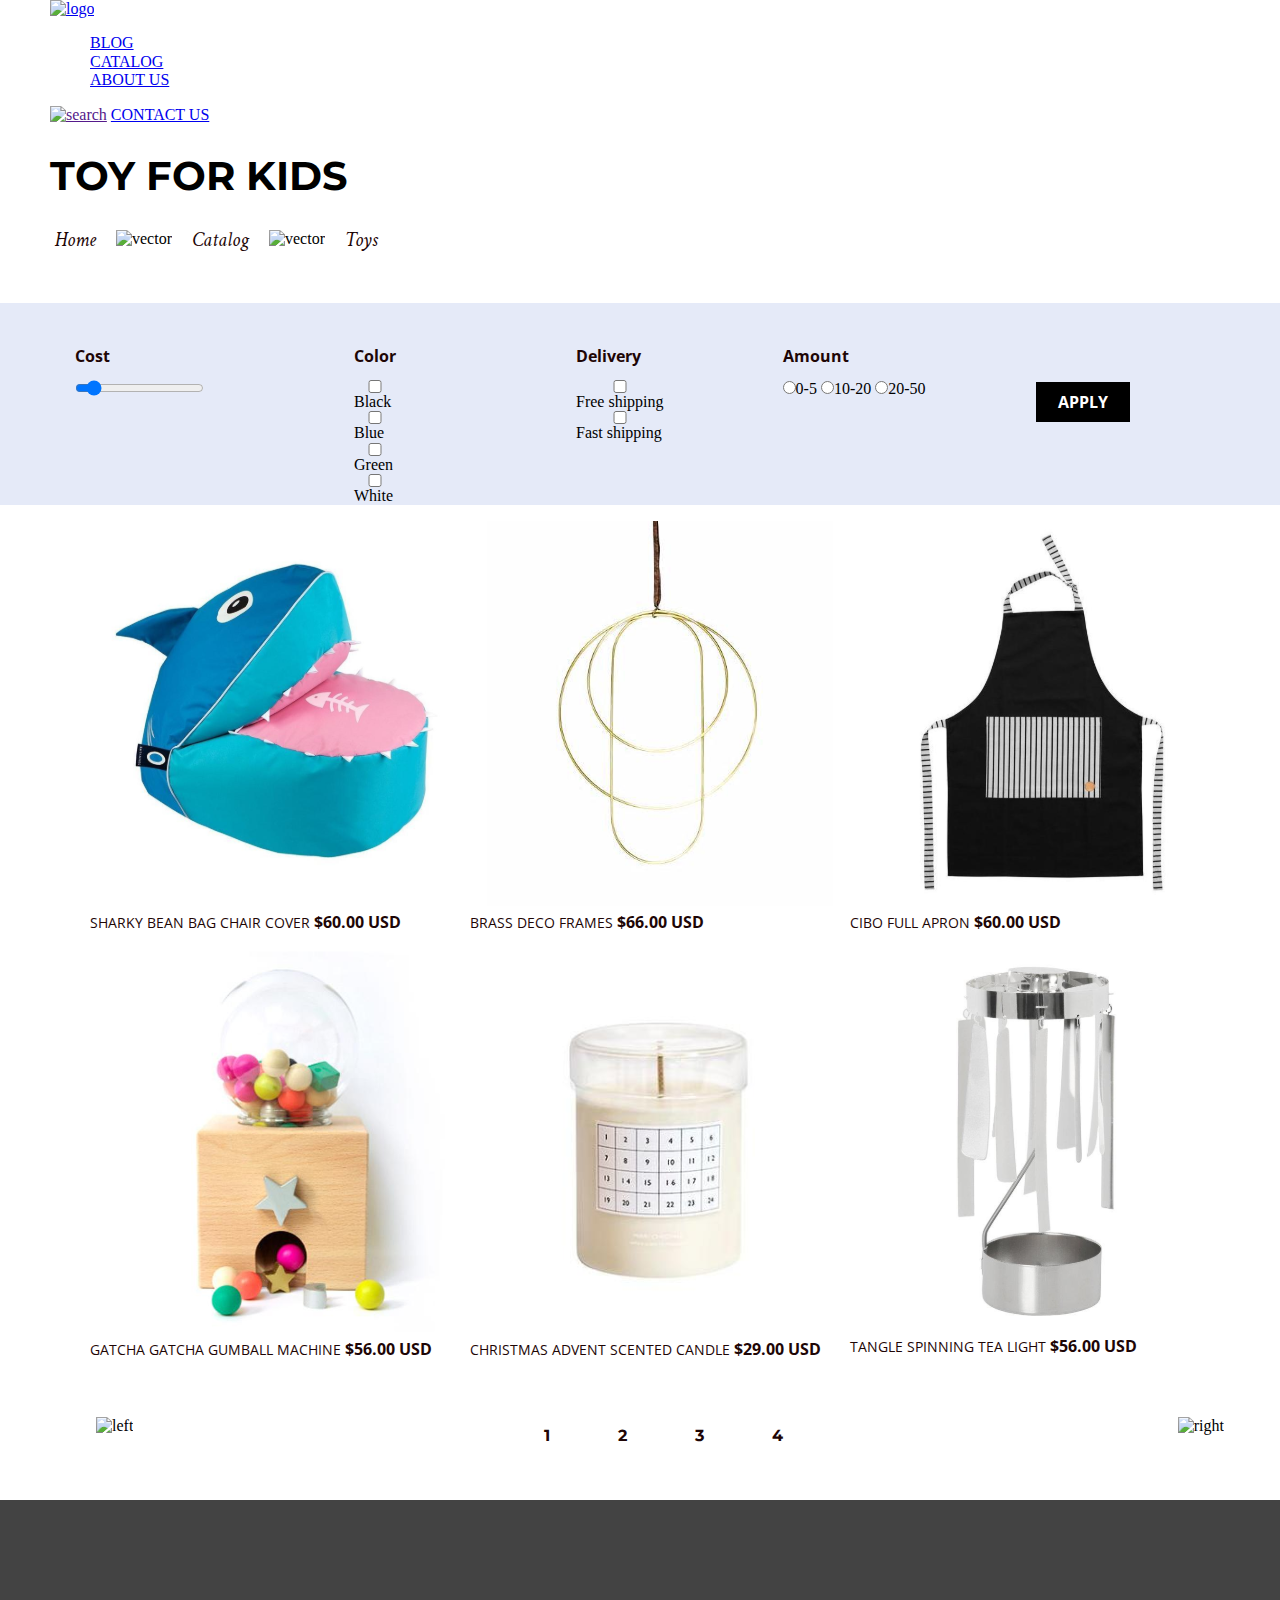
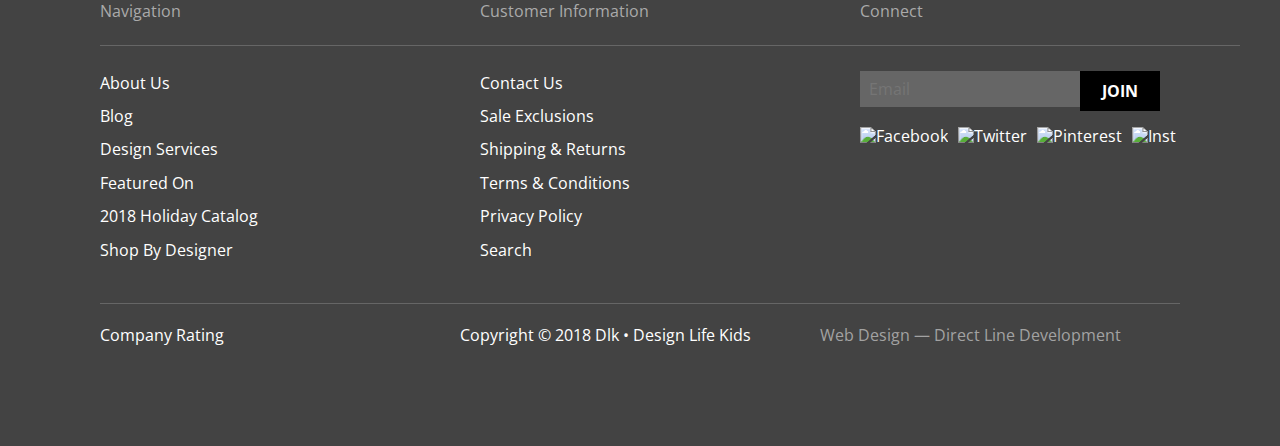
==== toys.html @ eee5812c "." ====
<!DOCTYPE html>
<html lang="en">
<head>
    <meta charset="UTF-8">
    <meta http-equiv="X-UA-Compatible" content="IE=edge">
    <meta name="viewport" content="width=device-width, initial-scale=1.0">
    <link rel="stylesheet" href="./style.css/header.css" />
    <link rel="stylesheet" href="./style.css/normalize.css" />
    <link rel="stylesheet" href="./style.css/footer.css" />
    <link rel="stylesheet" href="./style.css/common.css">
    <link rel="stylesheet" href="style.css/toys.css">
    <link rel="preconnect" href="https://fonts.googleapis.com">
    <link rel="preconnect" href="https://fonts.gstatic.com" crossorigin>
    <link href="https://fonts.googleapis.com/css2?family=Crimson+Text:wght@400;700&family=Montserrat:wght@200;700&family=Open+Sans:wght@400;700&display=swap" rel="stylesheet">
    <title>Toys</title>
</head>
<body class="body">
    <header class="header container">
        <div class="header__topbar">
          <a class="header__list-link" href="/"
            ><img class="header__list-img" src="Dl/logo.svg" alt="logo"
          /></a>
          <ul class="header__list">
            <li class="header__list-item">
              <a class="header__list-link" href="#">BLOG</a>
            </li>
            <li class="header__list-item">
              <a class="header__list-link" href="#">CATALOG</a>
            </li>
            <li class="header__list-item">
              <a class="header__list-link" href="#">ABOUT US</a>
            </li>
          </ul>
        </div>
        <div class="header__list">
          <a class="header__list-link" href=""
            ><img class="header__list-img" src="Dl/Search.svg" alt="search"
          /></a>
          <a class="header__list-link" href="#">CONTACT US</a>
        </div>
      </header>
      <main class="main">
        <div class="switch__catalog container">
          <h1 class="categoty-title">Toy for kids</h1>
          <ul class="switch-catalog__list">
            <li><a href="#" class="switch-link"><em>Home</em></a></li>
            <li><img src="Dl/rightC.svg" alt="vector" class="switch-img"></li>
            <li><a href="#" class="switch-link"><em>Catalog</em></a></li>
            <li><img src="Dl/rightC.svg" alt="vector" class="switch-img"></li>
            <li><a href="#" class="switch-link"><em>Toys</em></a></li>
          </ul>
        </div>
          <div class="checkbox container">
            <div class="slider">
              <h2 class="checkbox-title">Cost</h2>
              <input type="range" min="0" max="500" step="1" value="50"> 
            </div>
            <div class="cbcolor">
              <h2 class="checkbox-title">Color</h2>
              <input type="checkbox" id="Black">
              <label for="Black">Black</label>
              <input type="checkbox" id="Blue">
              <label for="Blue">Blue</label>
              <input type="checkbox" id="Green">
              <label for="Green">Green</label>
              <input type="checkbox" id="White">
              <label for="White">White</label>
            </div>
            <div class="cbdelivery">
              <h2 class="checkbox-title">Delivery</h2>
              <input type="checkbox" id="Free shipping">
              <label for="Free shipping">Free shipping</label>
              <input type="checkbox" id="Fast shipping">
              <label for="Fast shipping">Fast shipping</label>
            </div>
            <div class="cbamount">
              <h2 class="checkbox-title">Amount</h2>
              <label><input type="radio">0-5</label>
              <label><input type="radio">10-20</label>
              <label><input type="radio">20-50</label>
            </div>
            <div class="cbxbtn">
              <button class="cbbtn" type="submit">APPLY</button>
            </div>
          </div>
          <div class="prodf container">
            <ul class="prodf__list">
              <li class="prodf__list-item">
                <a href="#" class="prodf-link"><img src="Dl/shark.svg" alt="shark"></a>
                <a href="#" class="prodf-linkf">SHARKY BEAN BAG CHAIR COVER</a>
                <a href="#" class="prodf-linkt">$60.00 USD</a>
              </li>
              <li class="prodf__list-item">
                <a href="#" class="prodf-link"><img src="Dl/ring.svg" alt="ring"></a>
                <a href="#" class="prodf-linkf">BRASS DECO FRAMES</a>
                <a href="#" class="prodf-linkt">$66.00 USD</a>
              </li>
              <li class="prodf__list-item">
                <a href="#" class="prodf-link"><img src="Dl/apron.svg" alt="apron"></a>
                <a href="#" class="prodf-linkf">CIBO FULL APRON</a>
                <a href="#" class="prodf-linkt">$60.00 USD</a>
              </li>
            </ul>
          </div>
          <div class="prodt container">
            <ul class="prodt__list">
              <li class="prodt__list_item">
                <a href="#" class="prodt-link"><img src="Dl/loto.svg" alt="loto"></a>
                <a href="#" class="prodt-linkf">GATCHA GATCHA GUMBALL MACHINE</a>
                <a href="#" class="prodt-linkt">$56.00 USD</a>
              </li>
              <li class="prodf__list_item">
                <a href="#" class="prodt-link"><img src="Dl/candle.svg" alt="candle"></a>
                <a href="#" class="prodt-linkf">CHRISTMAS ADVENT SCENTED CANDLE</a>
                <a href="#" class="prodt-linkt">$29.00 USD</a>
              </li>
              <li class="prodt__list_item">
                <a href="#" class="prodt-link"><img src="Dl/lamp.svg" alt="lamp"></a>
                <a href="#" class="prodt-linkf">TANGLE SPINNING TEA LIGHT</a>
                <a href="#" class="prodt-linkt">$56.00 USD</a>
              </li>
            </ul>
          </div>
          <div class="switch-under container">
            <a class="switch-linkt" href="#">1</a>
            <a class="switch-linkt" href="#">2</a>
            <a class="switch-linkt" href="#">3</a>
            <a class="switch-linkt" href="#">4</a>
          </div>
          <div class="switch__btn container">
            <ul class="switch__btn__list">
              <li class="switch-btn-item"><button class="switch-btn"><img src="Dl/vectorblogl.svg" alt="left"></button></li>
              <li class="switch-btn-item"><button class="switch-btn"><img src="Dl/vectorblogr.svg" alt="right"></button></li>
            </ul>
          </div>
      </main>
      <footer class="footer container">
        <div class="wrapper">
          <div class="container">
            <span class="footer__title">Navigation</span>
            <ul class="footer__list">
              <li class="footer__list-item">
                <a class="footer__list-link" href="#">About Us</a>
              </li>
              <li class="footer__list-item">
                <a class="footer__list-link" href="#">Blog</a>
              </li>
              <li class="footer__list-item">
                <a class="footer__list-link" href="#">Design Services</a>
              </li>
              <li class="footer__list-item">
                <a class="footer__list-link" href="#">Featured On</a>
              </li>
              <li class="footer__list-item">
                <a class="footer__list-link" href="#">2018 Holiday Catalog</a>
              </li>
              <li class="footer__list-item">
                <a class="footer__list-link" href="#">Shop By Designer</a>
              </li>
            </ul>
          </div>
          <div class="container">
            <span class="footer__title">Customer Information</span>
            <ul class="footer__list">
              <li class="footer__list-item">
                <a class="footer__list-link" href="#">Contact Us</a>
              </li>
              <li class="footer__list-item">
                <a class="footer__list-link" href="#">Sale Exclusions</a>
              </li>
              <li class="footer__list-item">
                <a class="footer__list-link" href="#">Shipping & Returns</a>
              </li>
              <li class="footer__list-item">
                <a class="footer__list-link" href="#">Terms & Conditions</a>
              </li>
              <li class="footer__list-item">
                <a class="footer__list-link" href="#">Privacy Policy</a>
              </li>
              <li class="footer__list-item">
                <a class="footer__list-link" href="#">Search</a>
              </li>
            </ul>
          </div>
          <div class="container">
            <span class="footer__title">Connect</span>
            <div class="footer__email">
              <form action="#"><input class="footer-input" type="Email" placeholder="Email"></form>
              <form><button class="footer-button" type="button">JOIN</button></form>
            </div>
            <div class="badges container">
              <ul class="badges__list">
                <li class="footer__list-item">
                  <a href="#" class="footer__list-link">
                    <img
                      class="footer__list-img"
                      src="Dl/facebook.svg"
                      alt="Facebook"
                    />
                  </a>
                </li>
                <li class="footer__list-item">
                  <a href="#" class="footer__list-link">
                    <img
                      class="footer__list-img"
                      src="Dl/twitter.svg"
                      alt="Twitter"
                    />
                  </a>
                </li>
                <li class="footer__list-item">
                  <a href="#" class="footer__list-link">
                    <img
                      class="footer__list-img"
                      src="Dl/pinterest.svg"
                      alt="Pinterest"
                    />
                  </a>
                </li>
                <li class="footer__list-item">
                  <a href="#" class="footer__list-link">
                    <img class="footer__list-img" src="Dl/inst.svg" alt="Inst" />
                  </a>
                </li>
              </ul>
            </div>
          </div>
        </div>
        <div class="wrapper wrapper__space-betw">
          <div class="nav-btn">
            <span class="footer-under">Company Rating</span>  
          </div>
          <div class="nav-btn">
            <span class="footer-under">Copyright © 2018 Dlk • Design Life Kids</span>     
          </div>
           <div class="nav-btn">
            <a class="under-link" href="#">Web Design — Direct Line Development</a>  
          </div>
        </div>
    </footer>
</body>
</html>
---- style.css/footer.css ----
.footer {
  font-family: "Open Sans";
  flex-direction: column;
  display: flex;
  background-color: #434343;
  justify-content: space-between;
  padding: 100px;
  gap: 20px;
}

.wrapper {
  display: flex;
  border-bottom: 1px solid #666;
}

.nav-btn { 
  width: 380px;
}

.wrapper__space-betw {
  justify-content: space-between;
  border-bottom: 0;
}


.footer__title {
  display: inline-block;
  padding-bottom: 23px;
  color: #aaa;
  border-bottom: 1px solid #666;
  width: 380px;
  font-family: "Open Sans";
  font-style: normal;
  font-weight: 400;
  font-size: 16px;
  line-height: 22px;
}

.footer__list {
  margin-top: 28px;
  margin-left: -40px;
}

.footer__list-item {
  margin-bottom: 15px;
}

.footer__list-link {
  color: #ffffff;
  text-decoration: none;
}

.footer__email {
  display: flex;
  margin-top: 25px;
}

.badges__list {
  display: flex;
  gap: 10px;
  margin-bottom: 143px;
  padding: 0;
}

.footer__under-block {
  color: #ffffff;
}

.footer__under-list {
  display: flex;
  border-top: 1px solid #666;
  padding-left: 250px;
  gap: 150px;
}

.footer-button {
  font-family: "Open Sans";
  font-style: normal;
  font-weight: 700;
  font-size: 16px;
  line-height: 22px;
  display: flex;
  align-items: center;
  text-align: center;
  text-transform: uppercase;
  color: #ffffff;
  background-color: #000000;
  border: none;
  padding: 9px 22px;
  cursor: pointer;
}

.footer-input {
  padding: 9px;
  border: none;
  background: #666666;
}

.footer-under {
  font-family: 'Open Sans';
  font-style: normal;
  font-weight: 400;
  font-size: 16px;
  line-height: 22px;
  display: flex;
  align-items: center;
  color: #FFFFFF;
}

.under-link {
  text-decoration: none;
  font-family: 'Open Sans';
  font-style: normal;
  font-weight: 400;
  font-size: 16px;
  line-height: 22px;
  display: flex;
  align-items: center;
  color: #A2A2A2;
}
---- style.css/common.css ----
.container {
    max-width: 1180px;
} 

ul {
    list-style-type: none;
}
---- style.css/toys.css ----
.container {
    max-width: 1180px;
    margin: 0 auto;
}


.categoty-title {
    font-family: 'Montserrat';
    font-style: normal;
    font-weight: 700;
    font-size: 40px;
    line-height: 49px;
    text-transform: uppercase;
}

.switch-catalog__list {
    display: flex;
    align-items: center;
    gap: 20px;
    margin-left: -35px;
}

.switch-link {
    text-decoration: none;
    font-family: 'Crimson Text';
    font-style: italic;
    font-weight: 400;
    font-size: 20px;
    line-height: 26px;
    color: #1E0606;
}

.checkbox {
    width: 1400px;
    margin-top: 50px;
    background-color: rgba(125, 151, 218, 0.2);;
    display: flex;
    padding-left: 110px;
    gap: 50px;
}

.checkbox-title {
    margin-top: 42px;
    font-family: 'Open Sans';
    font-style: normal;
    font-weight: 700;
    font-size: 16px;
    line-height: 22px;
    color: #1E0606;
}

.slider {
   margin-left: -35px;
}

.cbbtn {
    font-family: 'Open Sans';
    font-style: normal;
    font-weight: 700;
    font-size: 16px;
    line-height: 22px;
    display: flex;
    align-items: center;
    text-align: center;
    text-transform: uppercase;
    color: #FFFFFF;
    background-color: #000000;
    padding: 9px 22px;
    cursor: pointer;
    border: none;
    margin-top: 79px;
    margin-left: 60px;
}

.cbcolor {
    display: flex;
    flex-direction: column;
    margin-left: 100px;
}

.cbdelivery {
    display: flex;
    flex-direction: column;
    margin-left: 130px;
}

.cbamount {
    margin-left: 69px;
}

.prodf__list {
    display: flex;
}

.prodt__list {
    display: flex;
}

.prodf__list-item {
    max-width: 380px;
    align-items: center;
}

.prodf-linkt {
    text-decoration: none;
    font-family: 'Open Sans';
    font-style: normal;
    font-weight: 700;
    font-size: 16px;
    line-height: 22px;
    text-align: center;
    color: #1E0606;
}

.prodt-linkt {
    text-decoration: none;
    font-family: 'Open Sans';
    font-style: normal;
    font-weight: 700;
    font-size: 16px;
    line-height: 22px;
    text-align: center;
    color: #1E0606;
}

.prodf-linkf {
    text-decoration: none;
    font-family: 'Open Sans';
    font-style: normal;
    font-weight: 400;
    font-size: 14px;
    line-height: 19px;
    text-align: center;
    color: #1E0606;
}

.prodt-linkf  {
    text-decoration: none;
    font-family: 'Open Sans';
    font-style: normal;
    font-weight: 400;
    font-size: 14px;
    line-height: 19px;
    text-align: center;
    color: #1E0606;
}

.switch-linkt {
    text-decoration: none;
    font-family: 'Montserrat';
    font-style: normal;
    font-weight: 700;
    font-size: 16px;
    line-height: 20px;
    text-transform: uppercase;
    color: #1E0606;
}

.switch-btn {
    background-color: white;
    border: none;
    cursor: pointer;
}

.switch__btn__list {
    display: flex;
    justify-content: space-between;
    margin-top: -30px;
}

.switch-under {
    padding-top: 50px;
    padding-left: 480px;
}

.switch-linkt {
    padding-left: 64px;
}

.switch__btn {
    margin-bottom: 63px;
}
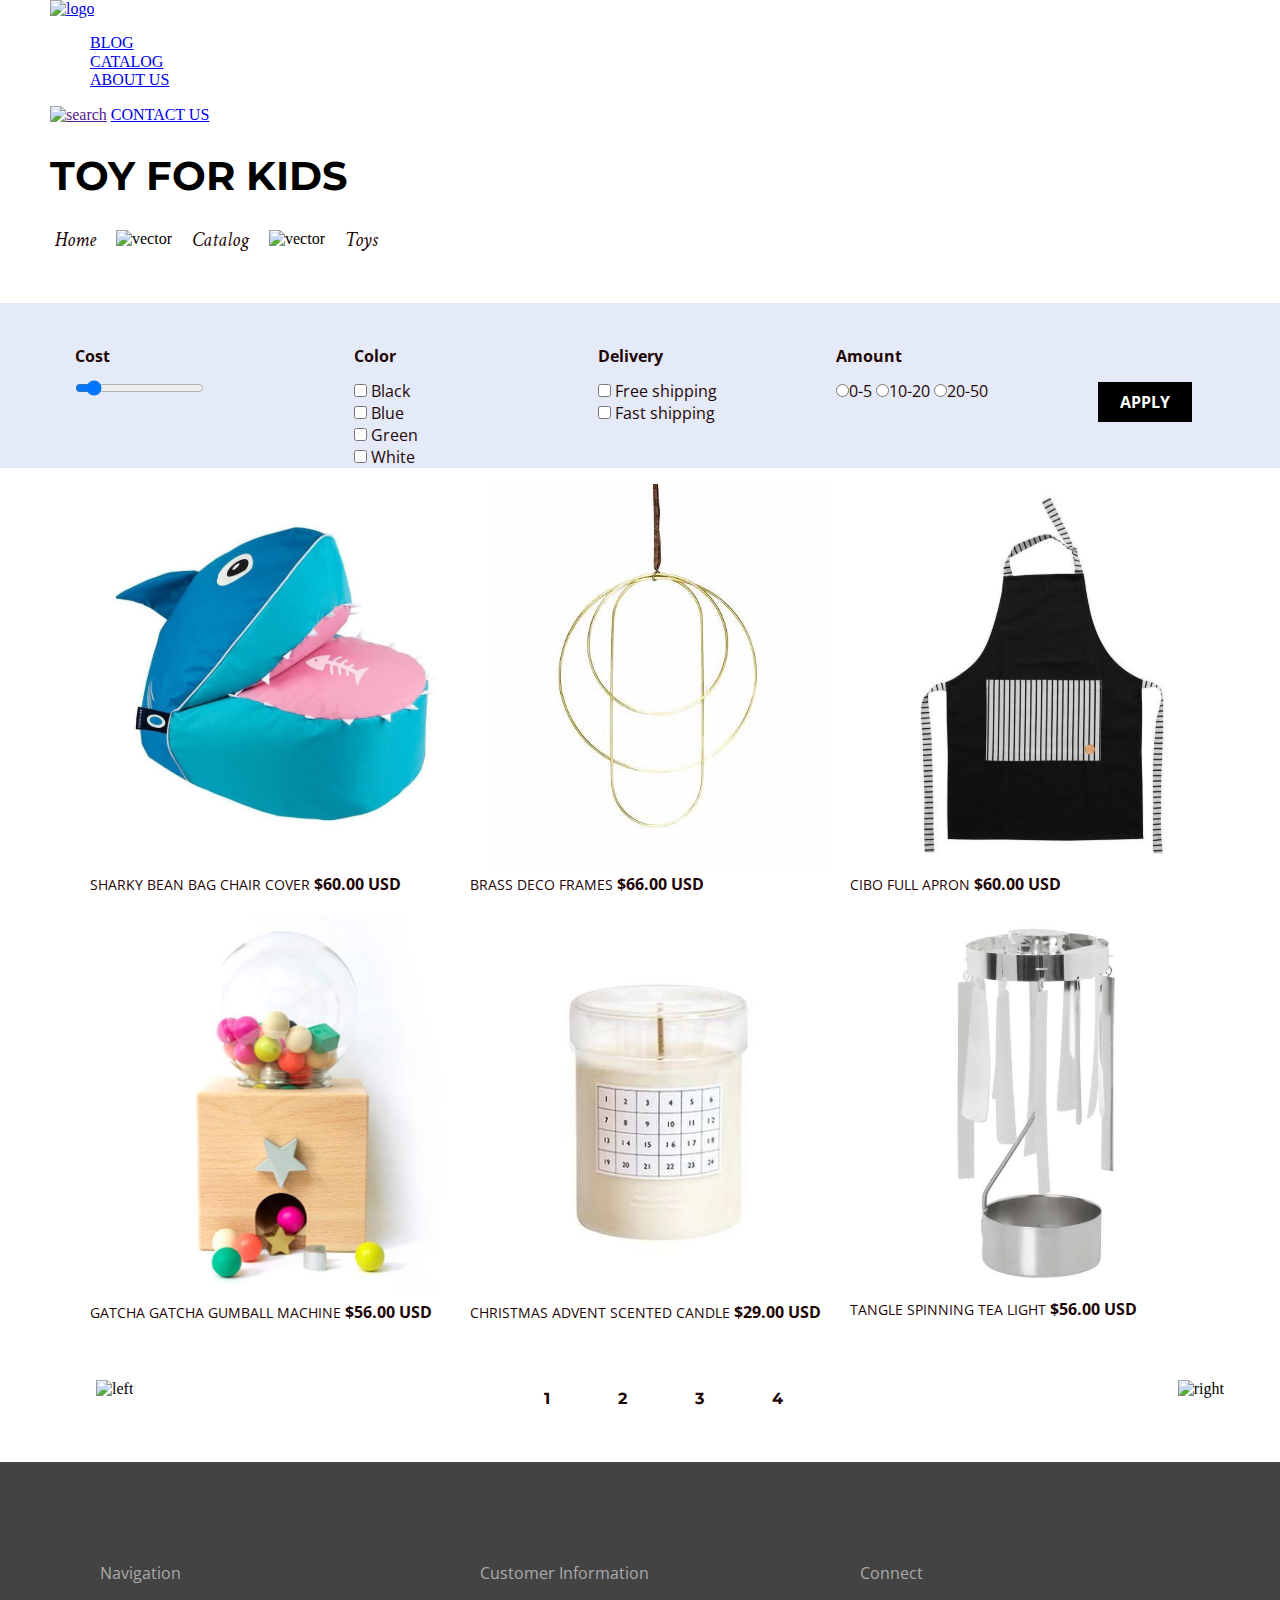
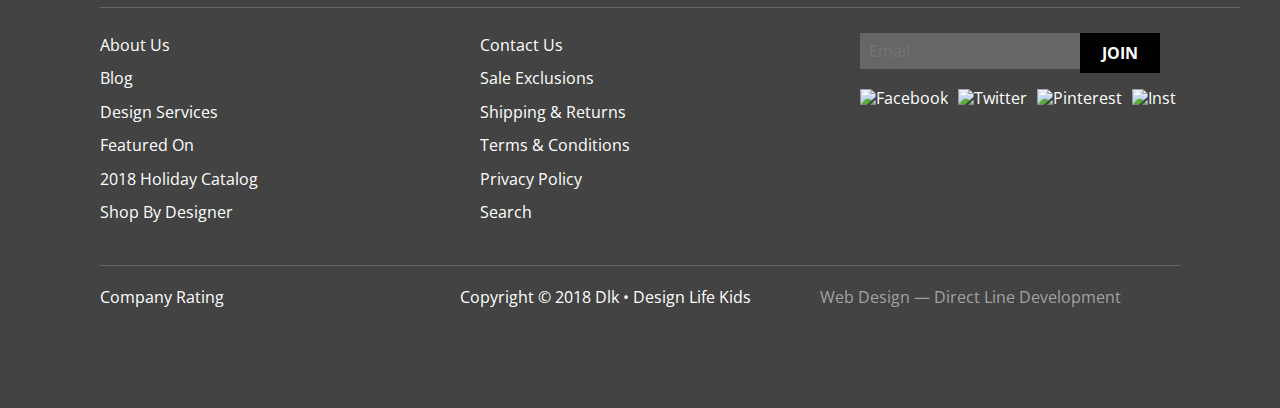
==== commit 17083a33: "))" ====
--- a/toys.html
+++ b/toys.html
@@ -57,27 +57,39 @@
             </div>
             <div class="cbcolor">
               <h2 class="checkbox-title">Color</h2>
-              <input type="checkbox" id="Black">
-              <label for="Black">Black</label>
-              <input type="checkbox" id="Blue">
-              <label for="Blue">Blue</label>
-              <input type="checkbox" id="Green">
-              <label for="Green">Green</label>
-              <input type="checkbox" id="White">
-              <label for="White">White</label>
+              <label class="cbxctgr" for="Black">
+                <input type="checkbox" id="Black">
+                Black
+              </label>
+              <label class="cbxctgr" for="Blue">
+              <input type="checkbox" id="Blue">  
+                Blue
+              </label>
+              <label class="cbxctgr" for="Green">
+                <input type="checkbox" id="Green">
+                Green
+              </label>
+              <label class="cbxctgr" for="White">
+                <input type="checkbox" id="White">
+                White
+              </label>
             </div>
             <div class="cbdelivery">
               <h2 class="checkbox-title">Delivery</h2>
-              <input type="checkbox" id="Free shipping">
-              <label for="Free shipping">Free shipping</label>
-              <input type="checkbox" id="Fast shipping">
-              <label for="Fast shipping">Fast shipping</label>
+              <label class="cbxctgr" for="Free shipping">
+                <input type="checkbox" id="Free shipping">
+                Free shipping
+              </label>
+              <label class="cbxctgr" for="Fast shipping">
+                <input type="checkbox" id="Fast shipping">
+                Fast shipping
+              </label>
             </div>
             <div class="cbamount">
               <h2 class="checkbox-title">Amount</h2>
-              <label><input type="radio">0-5</label>
-              <label><input type="radio">10-20</label>
-              <label><input type="radio">20-50</label>
+              <label class="cbxctgr"><input type="radio">0-5</label>
+              <label class="cbxctgr"><input type="radio">10-20</label>
+              <label class="cbxctgr"><input type="radio">20-50</label>
             </div>
             <div class="cbxbtn">
               <button class="cbbtn" type="submit">APPLY</button>
--- a/style.css/toys.css
+++ b/style.css/toys.css
@@ -112,6 +112,15 @@
     color: #1E0606;
 }
 
+.cbxctgr {
+    font-family: 'Open Sans';
+    font-style: normal;
+    font-weight: 400;
+    font-size: 16px;
+    line-height: 22px;
+    color: #1E0606;
+}
+
 .prodt-linkt {
     text-decoration: none;
     font-family: 'Open Sans';
